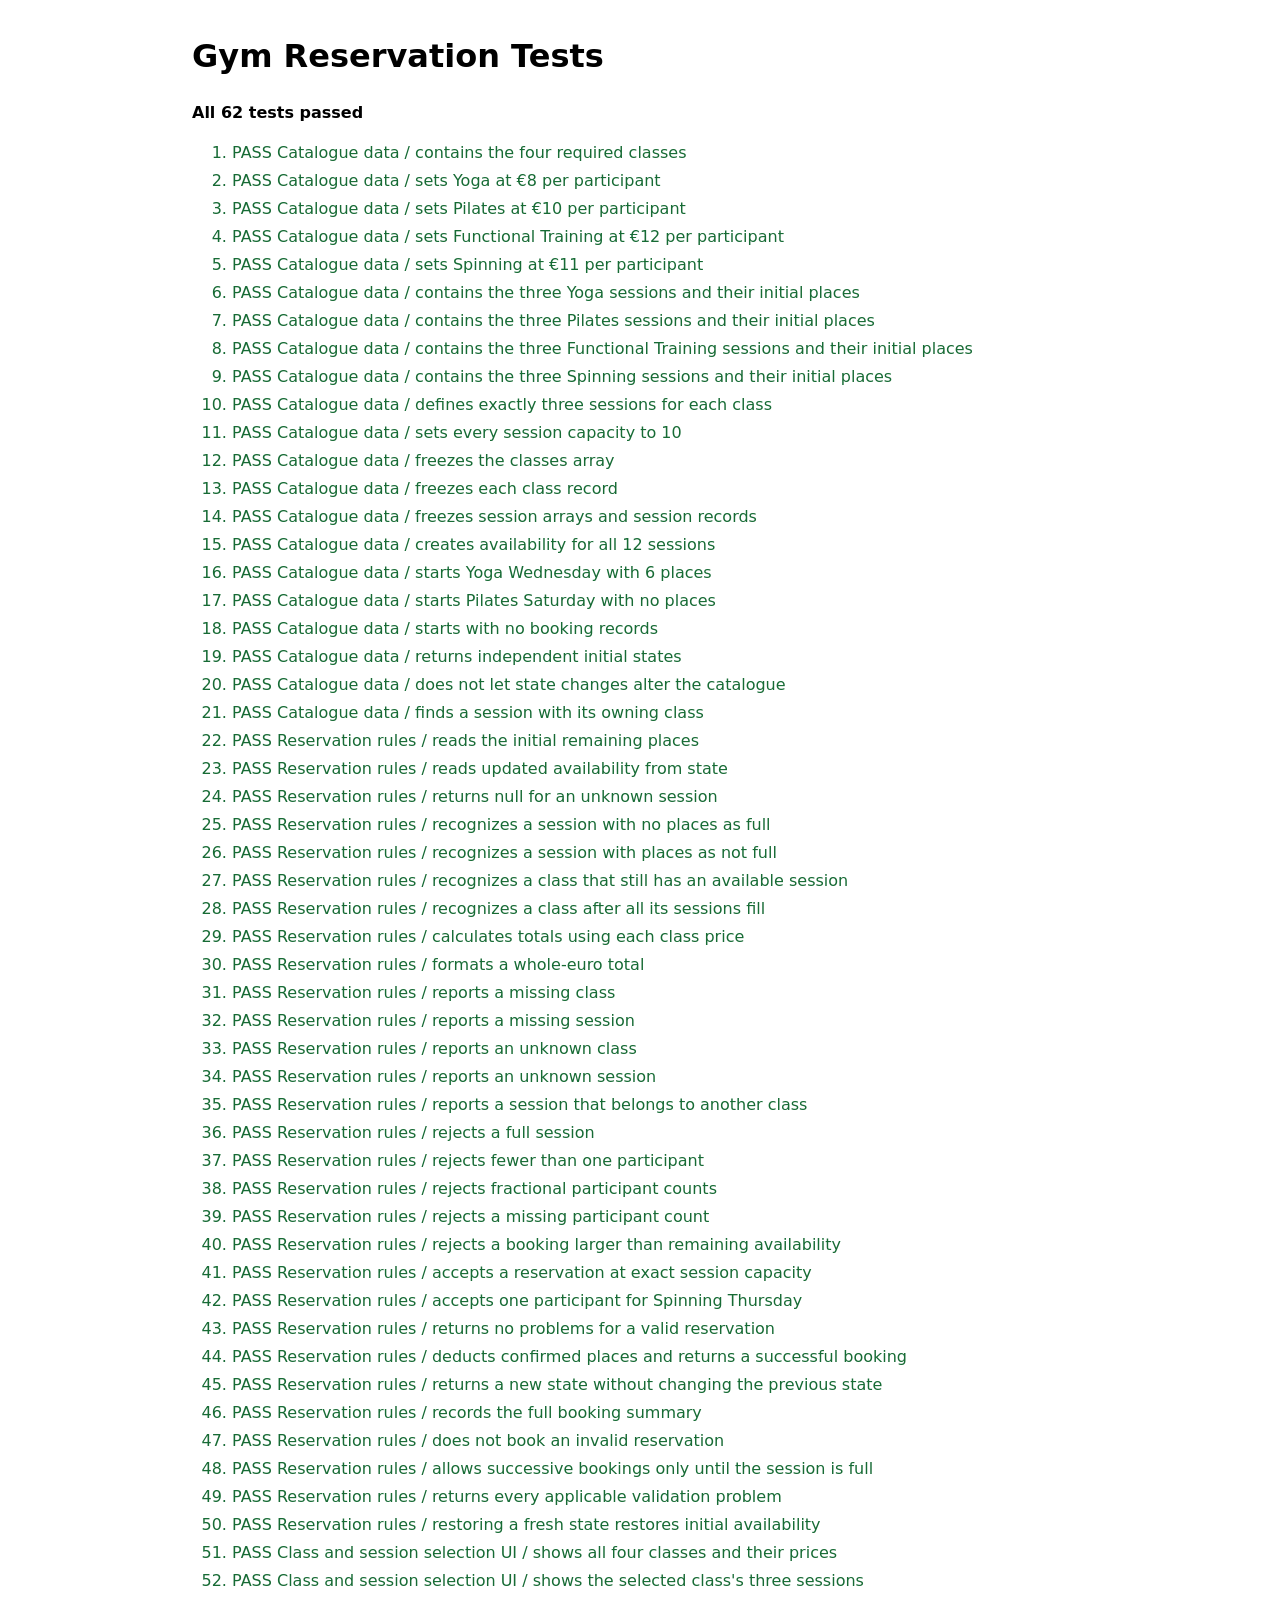
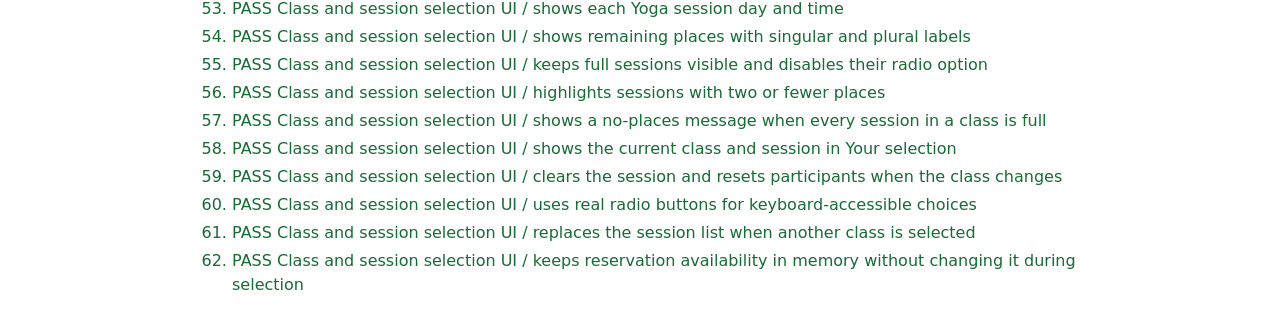
==== tests/tests.html @ 4adebd45 "Phase 3" ====
<!doctype html>
<html lang="en">
<head>
  <meta charset="utf-8">
  <meta name="viewport" content="width=device-width, initial-scale=1">
  <title>Gym Reservation Tests</title>
  <style>
    body { font: 16px/1.5 system-ui, sans-serif; margin: 2rem auto; max-width: 56rem; padding: 0 1rem; }
    #summary { font-weight: 700; }
    li { margin: 0.25rem 0; }
    [data-result="pass"] { color: #176b35; }
    [data-result="fail"] { color: #a32222; }
    #sandbox { position: fixed; inset-inline-start: -10000px; width: 1px; height: 1px; overflow: hidden; }
  </style>
</head>
<body>
  <main>
    <h1>Gym Reservation Tests</h1>
    <p id="summary" aria-live="polite">Running tests…</p>
    <ol id="results"></ol>
    <div id="sandbox" aria-hidden="true"></div>
  </main>
  <script src="../js/data.js"></script>
  <script src="../js/reservation.js"></script>
  <script src="testkit.js"></script>
  <script src="data.test.js"></script>
  <script src="reservation.test.js"></script>
  <script src="../js/ui.js"></script>
  <script src="ui.test.js"></script>
  <script>runTests();</script>
</body>
</html>
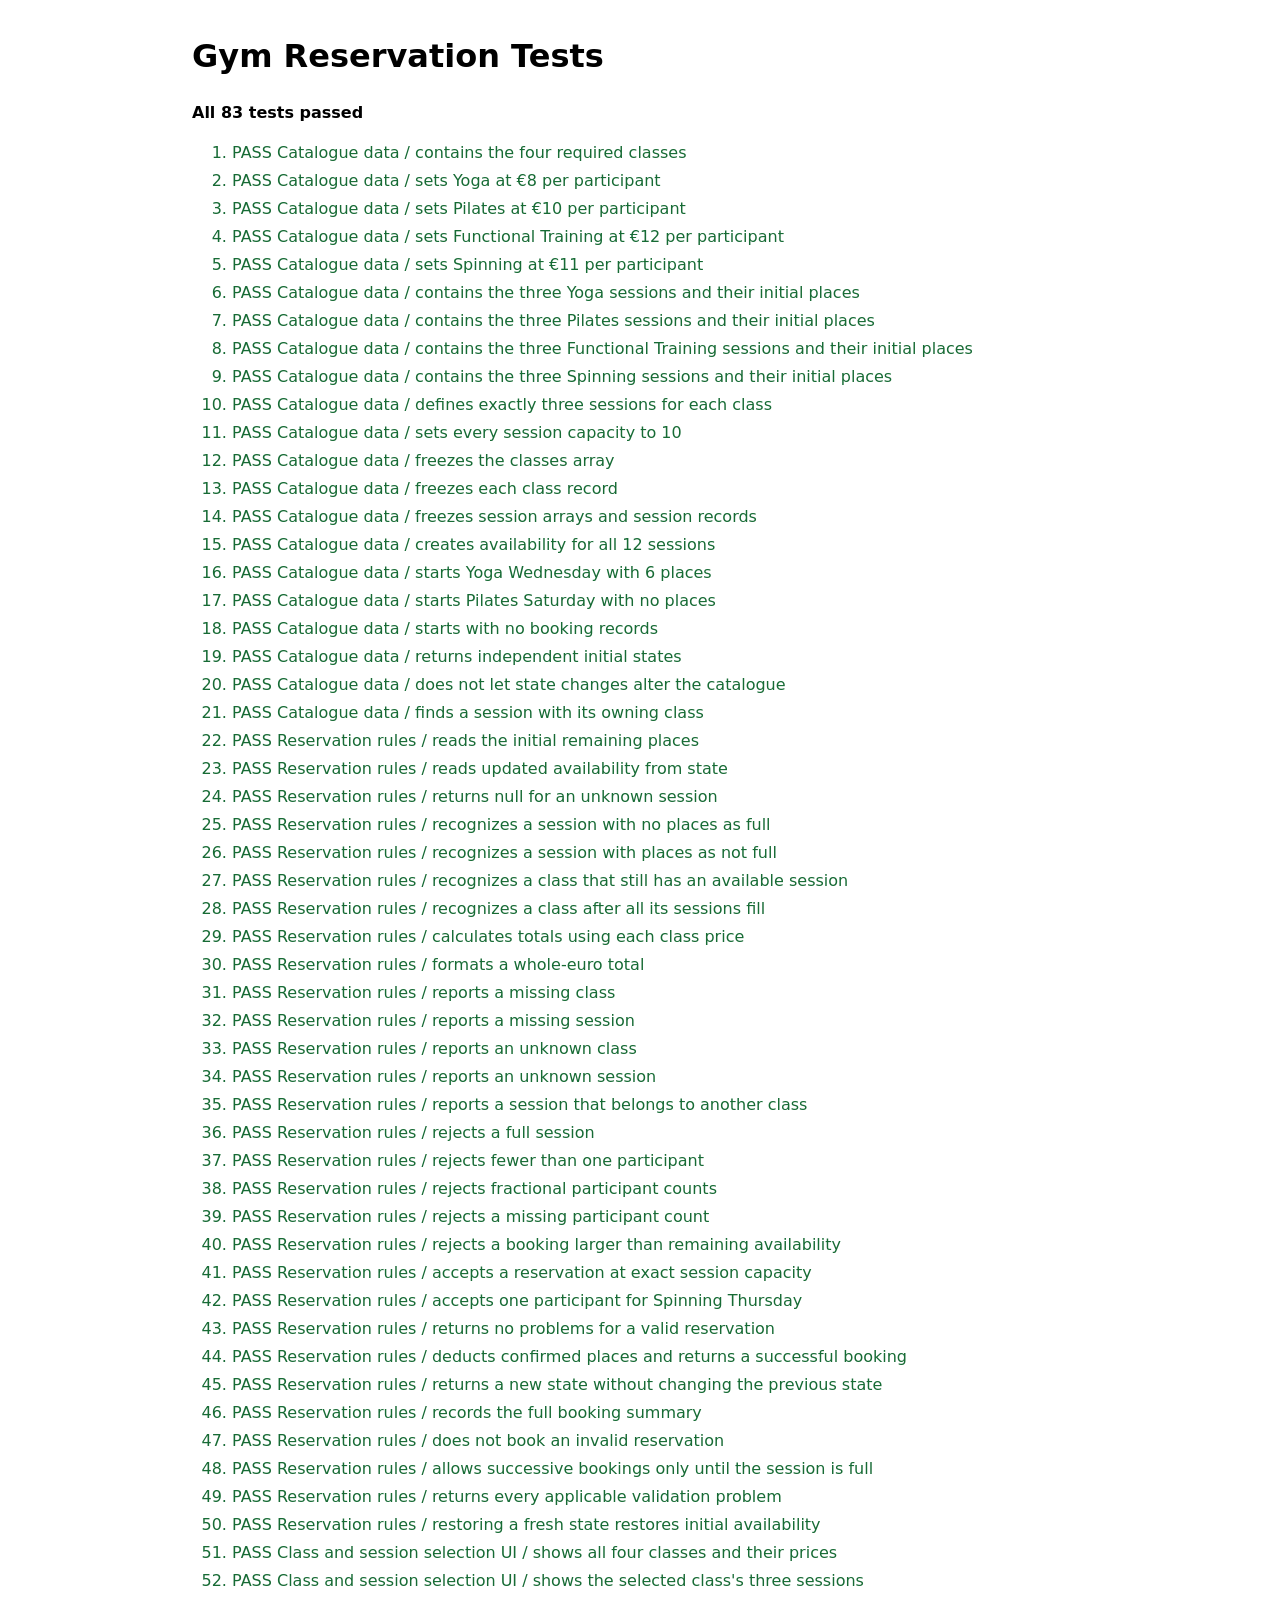
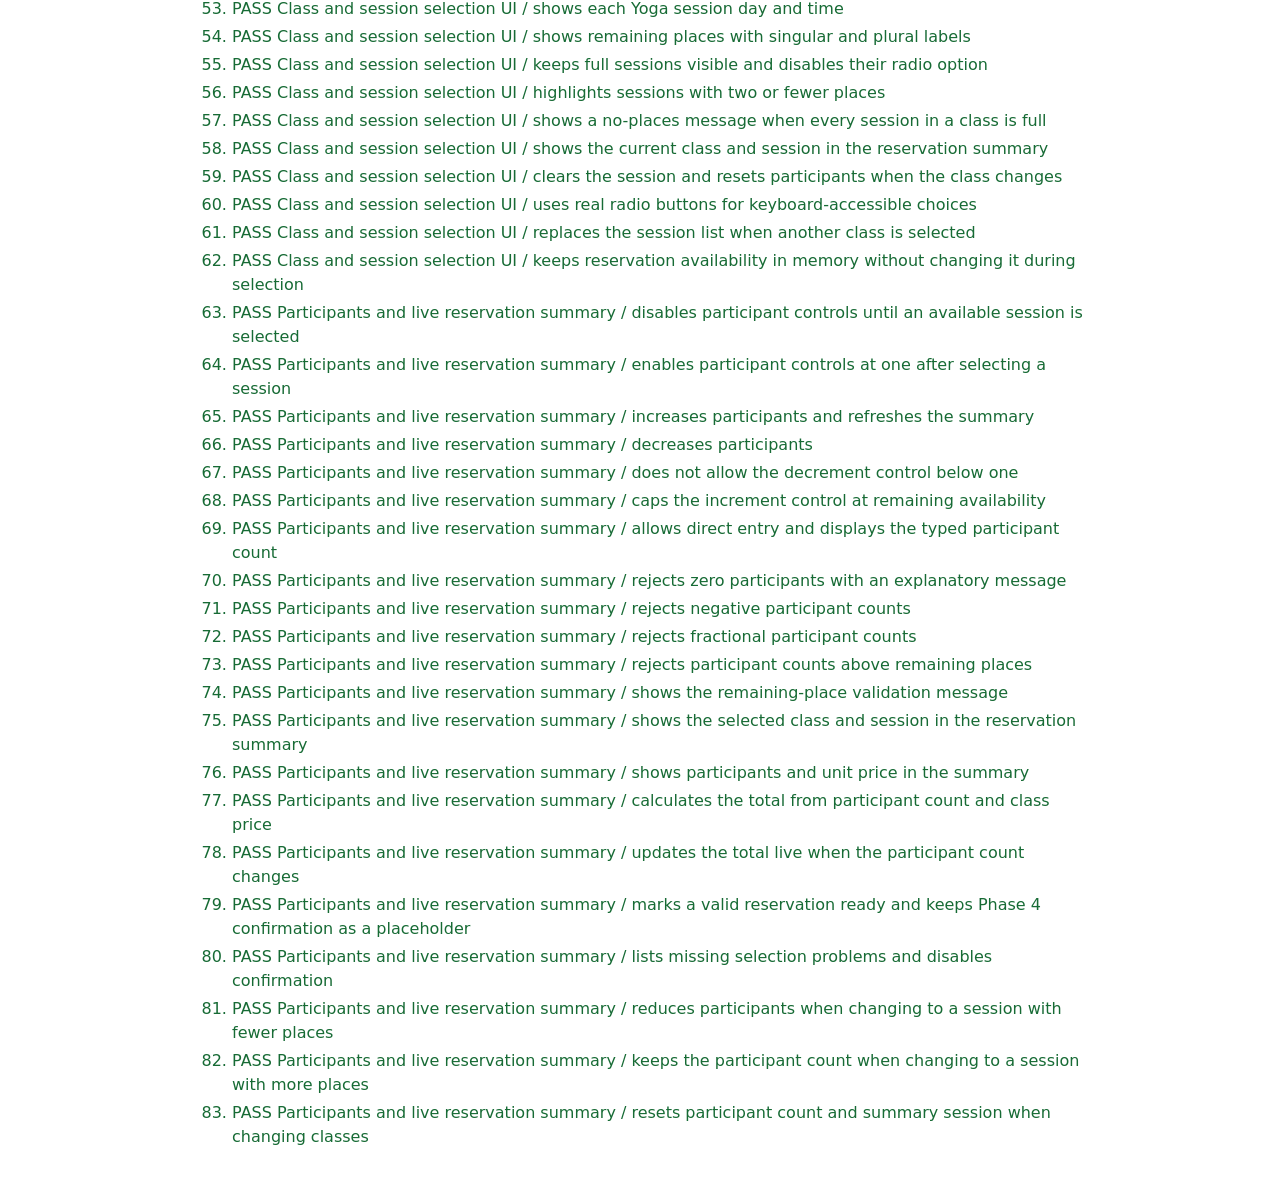
==== commit 12661d54: "phase 4" ====
--- a/tests/tests.html
+++ b/tests/tests.html
@@ -26,7 +26,9 @@
   <script src="data.test.js"></script>
   <script src="reservation.test.js"></script>
   <script src="../js/ui.js"></script>
+  <script src="ui-helpers.js"></script>
   <script src="ui.test.js"></script>
+  <script src="participants.test.js"></script>
   <script>runTests();</script>
 </body>
 </html>
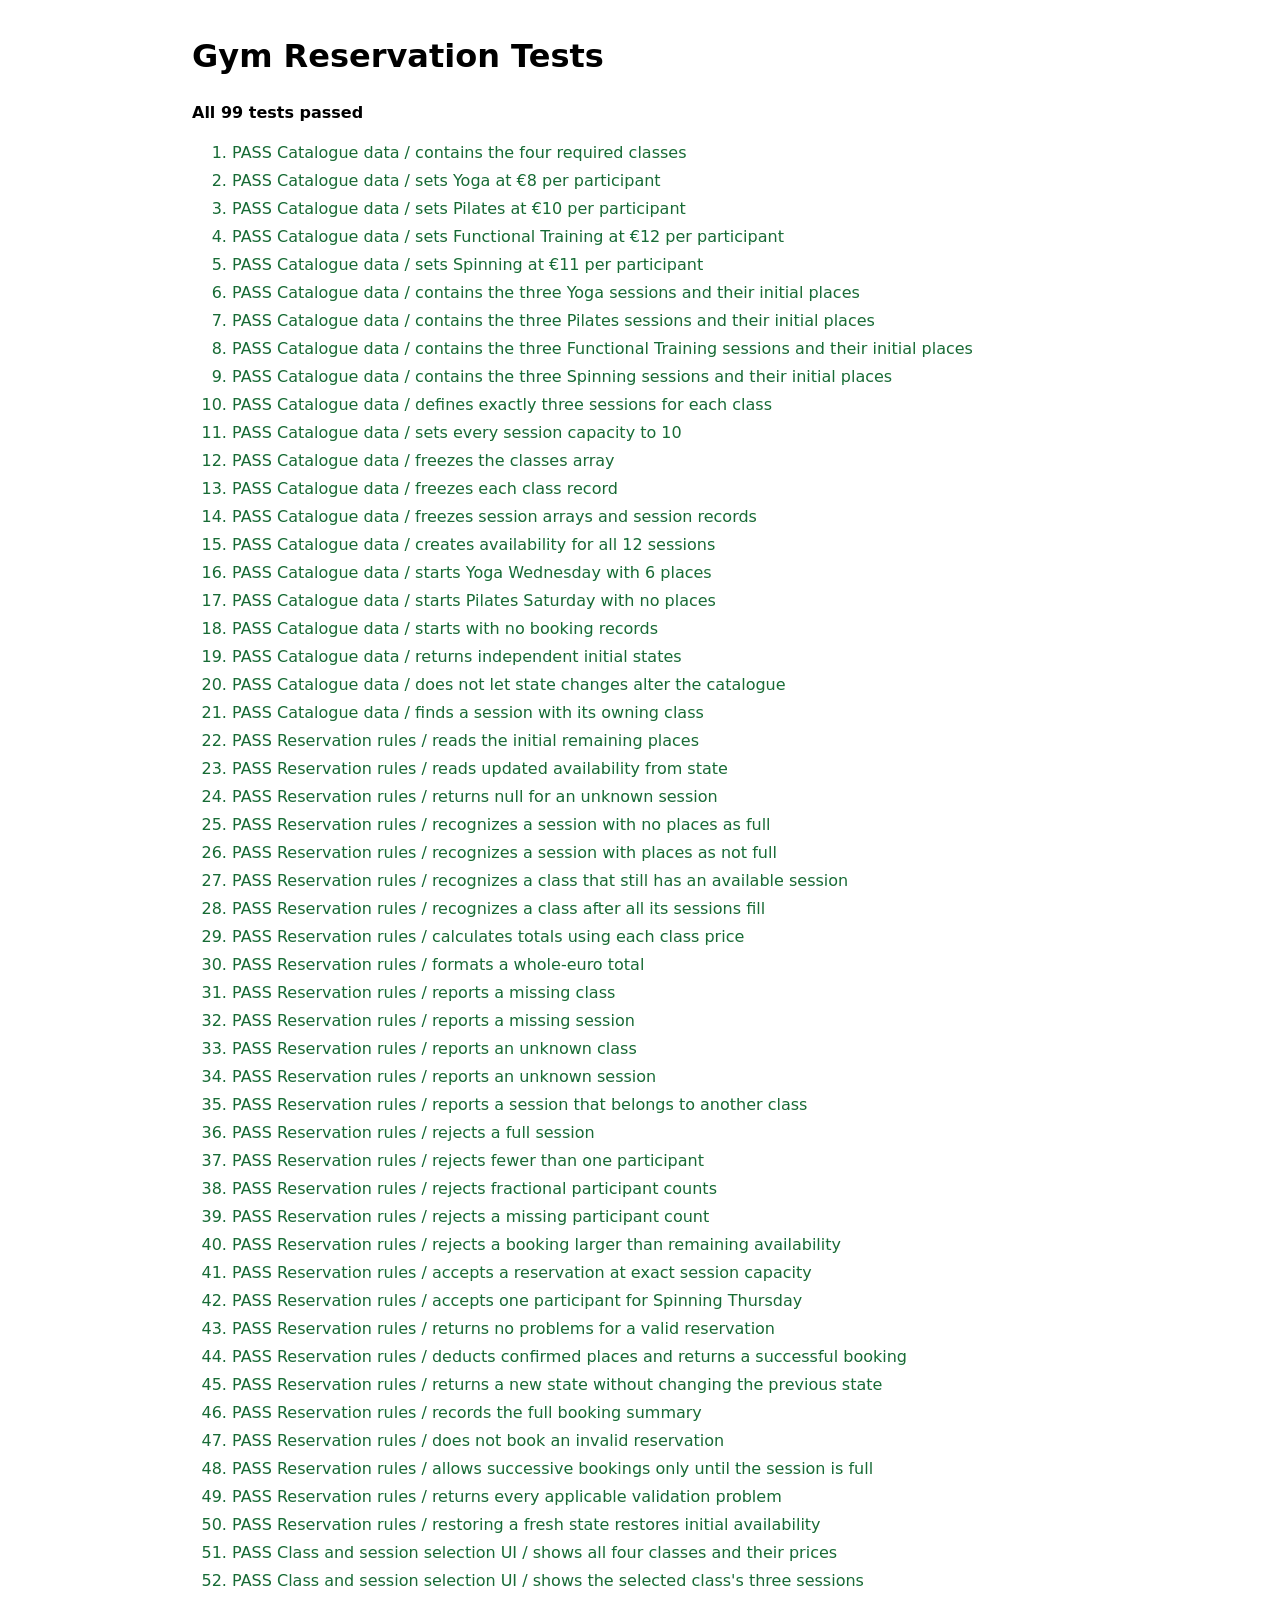
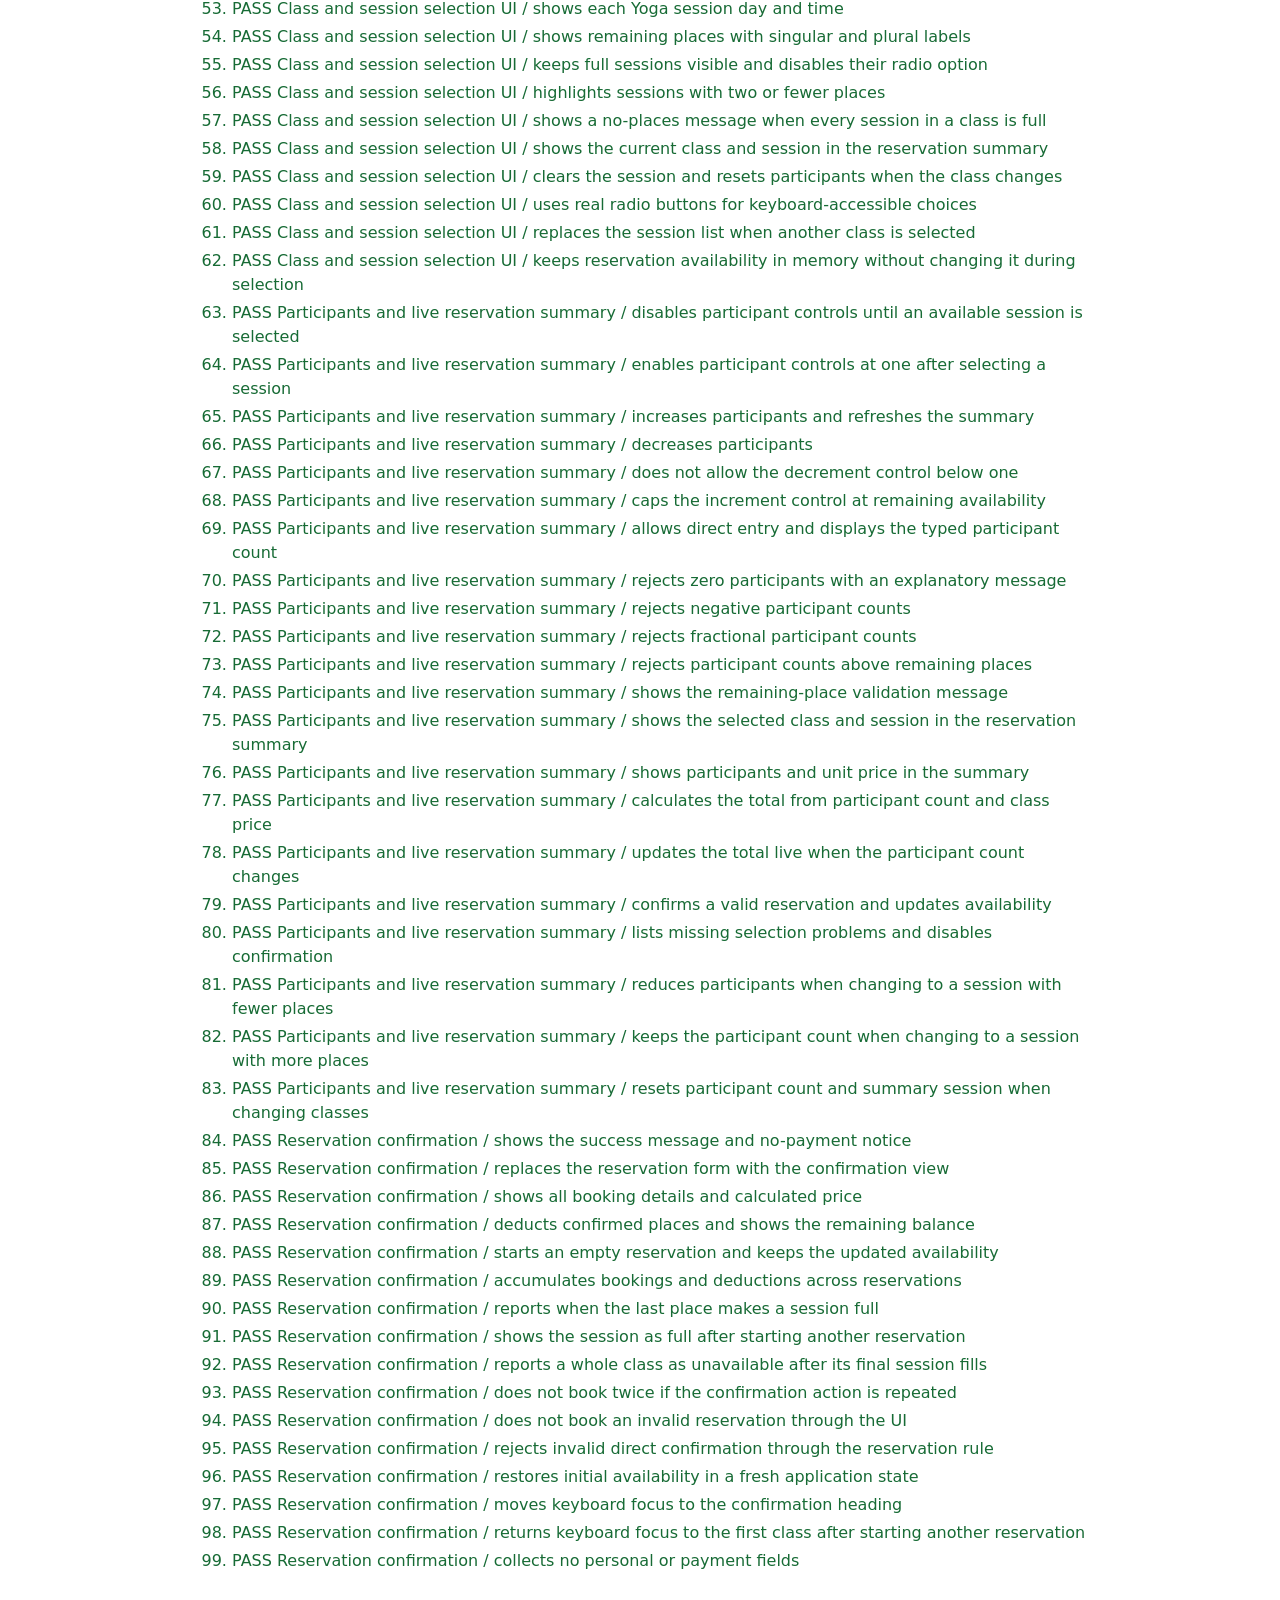
==== commit e8f61314: "phase 5" ====
--- a/tests/tests.html
+++ b/tests/tests.html
@@ -29,6 +29,7 @@
   <script src="ui-helpers.js"></script>
   <script src="ui.test.js"></script>
   <script src="participants.test.js"></script>
+  <script src="confirm.test.js"></script>
   <script>runTests();</script>
 </body>
 </html>
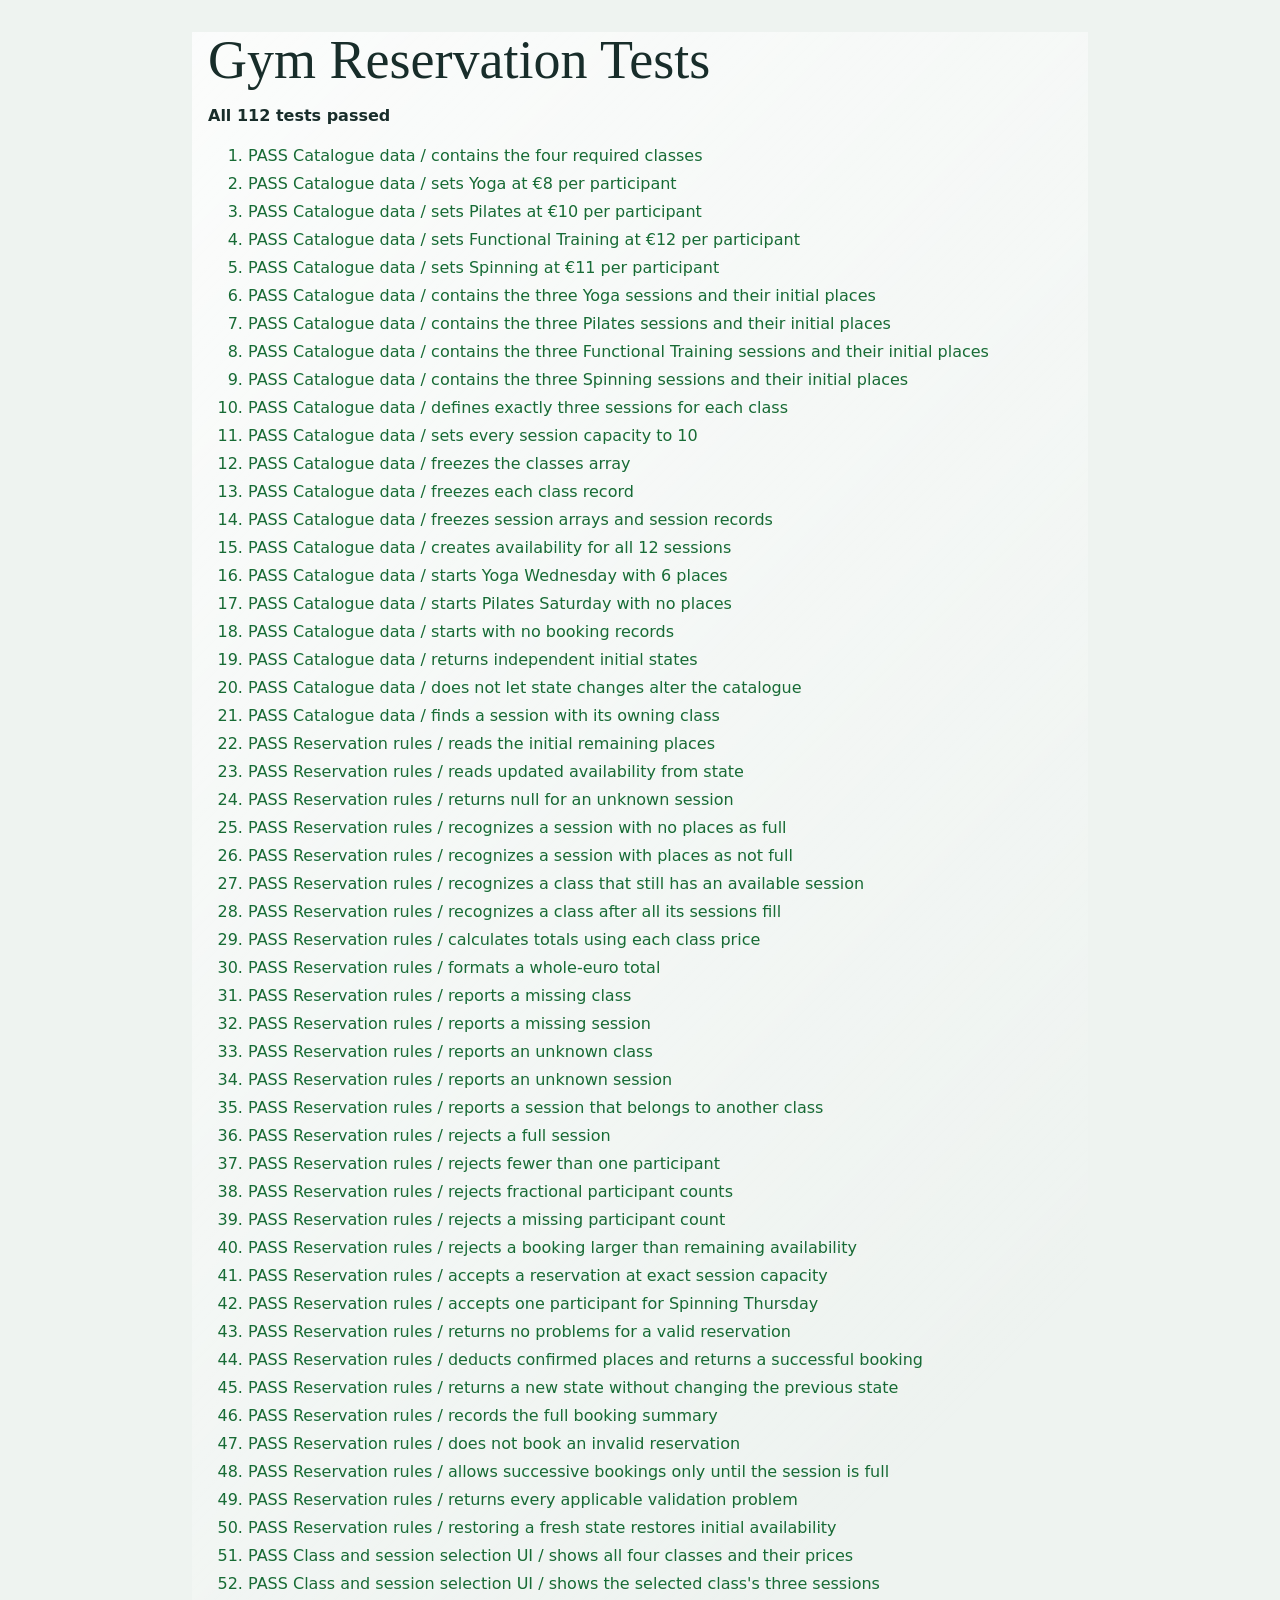
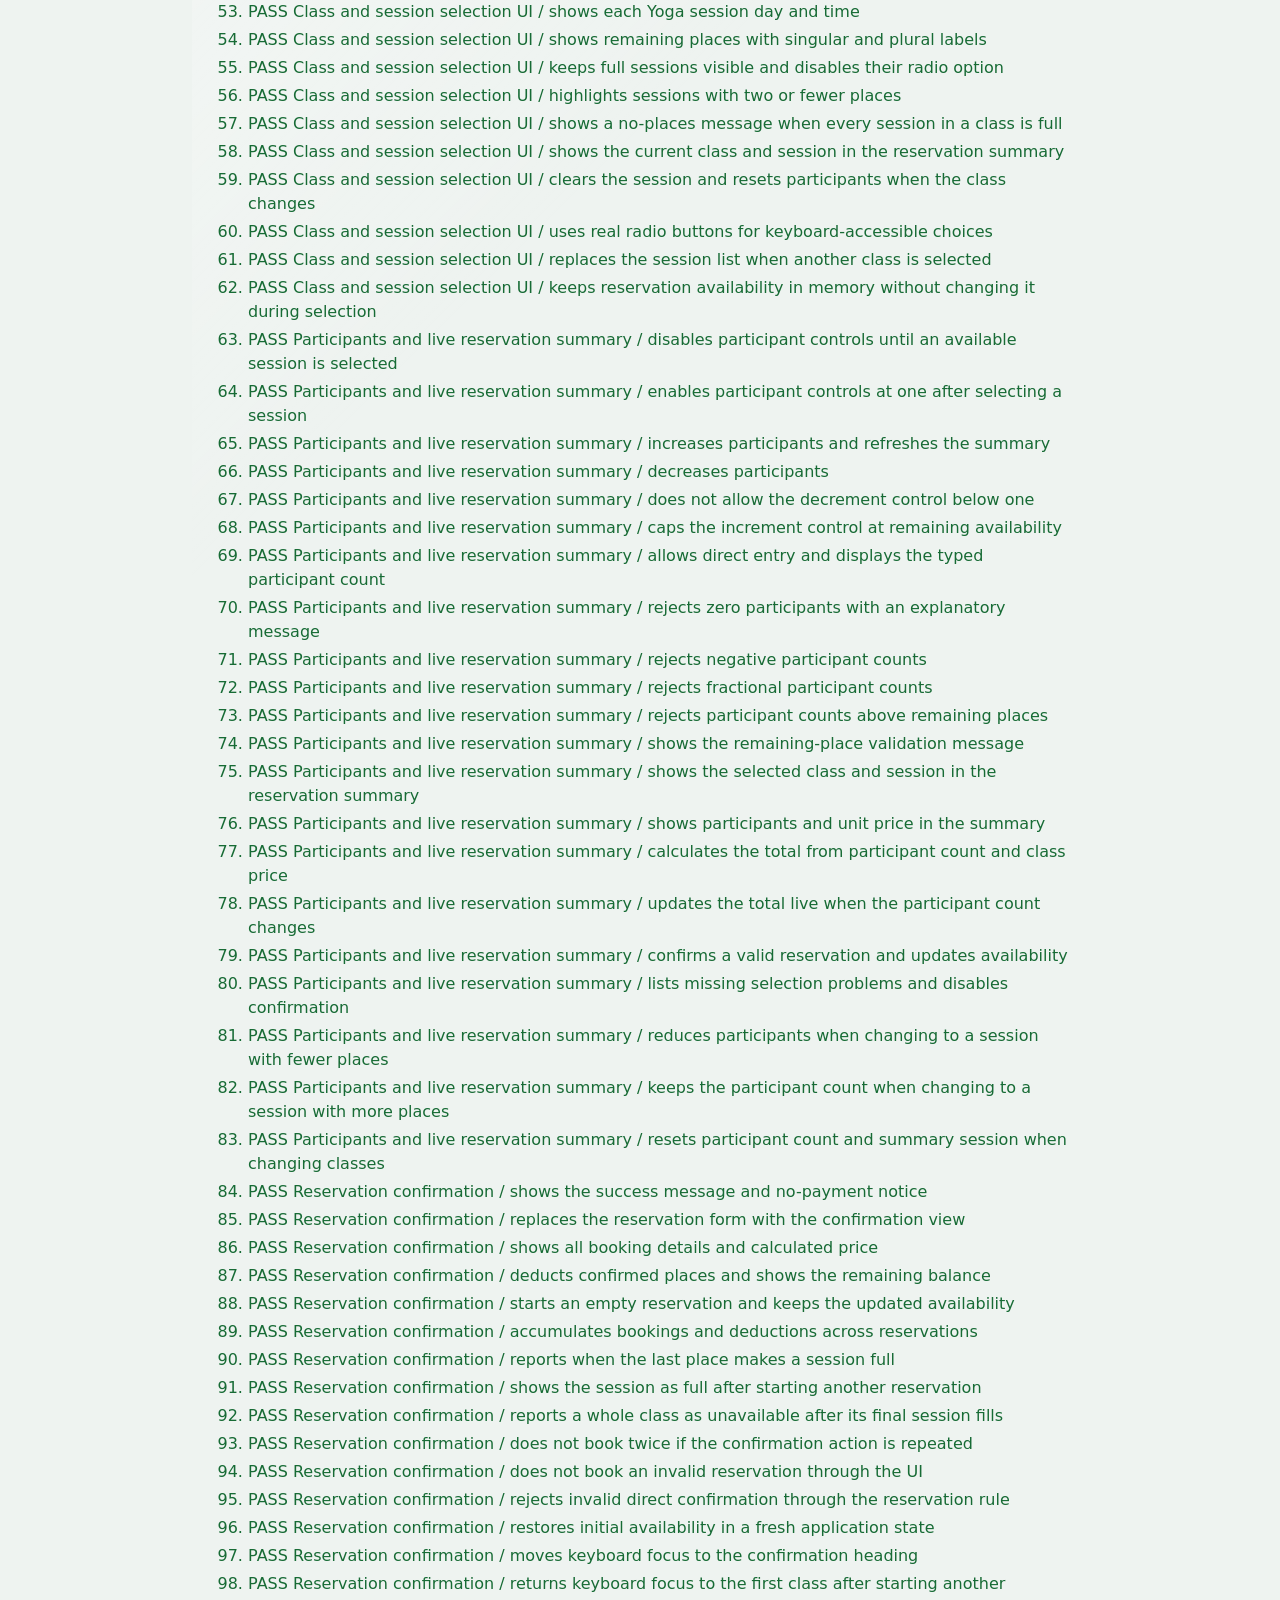
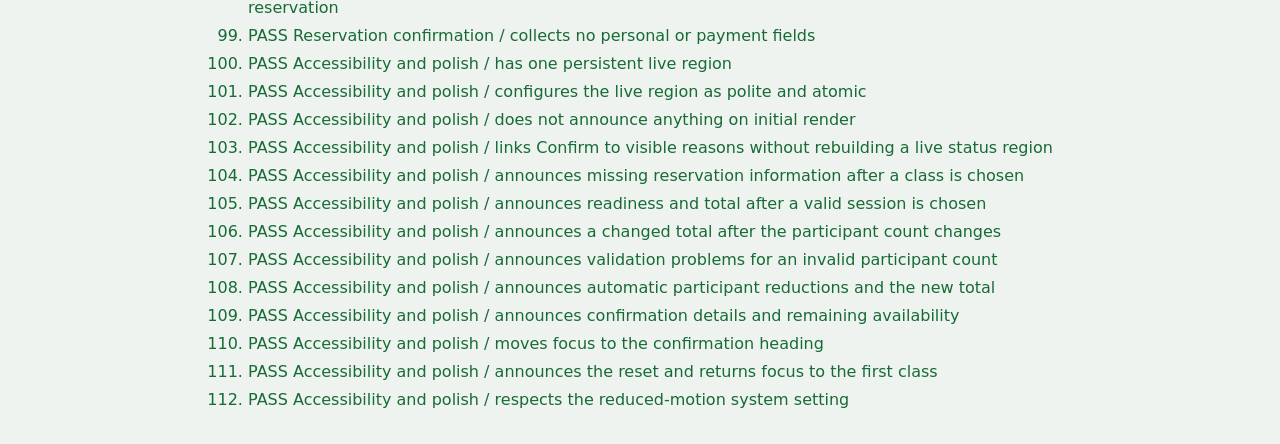
==== commit ca901b03: "phase 6" ====
--- a/tests/tests.html
+++ b/tests/tests.html
@@ -4,6 +4,7 @@
   <meta charset="utf-8">
   <meta name="viewport" content="width=device-width, initial-scale=1">
   <title>Gym Reservation Tests</title>
+  <link rel="stylesheet" href="../css/styles.css">
   <style>
     body { font: 16px/1.5 system-ui, sans-serif; margin: 2rem auto; max-width: 56rem; padding: 0 1rem; }
     #summary { font-weight: 700; }
@@ -30,6 +31,7 @@
   <script src="ui.test.js"></script>
   <script src="participants.test.js"></script>
   <script src="confirm.test.js"></script>
+  <script src="a11y.test.js"></script>
   <script>runTests();</script>
 </body>
 </html>
--- a/css/styles.css
+++ b/css/styles.css
@@ -0,0 +1,669 @@
+* {
+  box-sizing: border-box;
+}
+
+[hidden] {
+  display: none !important;
+}
+
+:root {
+  color-scheme: light;
+  --page: #eef3f0;
+  --surface: #ffffff;
+  --surface-soft: #f5f8f6;
+  --ink: #182d2a;
+  --muted: #5c6b67;
+  --line: #d6e0dc;
+  --green: #28675b;
+  --green-dark: #174b42;
+  --orange: #b64f31;
+  --orange-soft: #fff0e9;
+  --blue: #42688d;
+  --blue-soft: #edf4fb;
+  --shadow: 0 18px 48px rgba(23, 59, 51, 0.08);
+}
+
+html {
+  min-width: 320px;
+  background: var(--page);
+}
+
+body {
+  margin: 0;
+  color: var(--ink);
+  font-family: "Trebuchet MS", "Segoe UI", sans-serif;
+  background:
+    linear-gradient(135deg, rgba(255, 255, 255, 0.78), transparent 48%),
+    var(--page);
+}
+
+.page-shell {
+  width: min(1120px, calc(100% - 48px));
+  margin: 0 auto;
+}
+
+.site-header {
+  min-height: 78px;
+  display: flex;
+  align-items: center;
+  justify-content: space-between;
+  border-bottom: 1px solid var(--line);
+}
+
+.wordmark {
+  display: inline-flex;
+  align-items: center;
+  gap: 11px;
+  color: var(--ink);
+  text-decoration: none;
+  font-size: 11px;
+  font-weight: 800;
+  line-height: 1.15;
+}
+
+.wordmark-mark {
+  display: grid;
+  width: 34px;
+  aspect-ratio: 1;
+  place-items: center;
+  border-radius: 8px;
+  color: #fff;
+  background: var(--green-dark);
+  font: 700 21px/1 Georgia, "Palatino Linotype", serif;
+}
+
+.header-note,
+.eyebrow,
+.site-footer,
+.step-label,
+.selection-label {
+  font-size: 10px;
+  font-weight: 800;
+  letter-spacing: 0;
+}
+
+.header-note {
+  color: var(--muted);
+}
+
+.header-note span,
+.intro-note span {
+  padding: 0 7px;
+  color: var(--orange);
+}
+
+.intro {
+  padding: 49px 0 31px;
+}
+
+.eyebrow {
+  margin: 0 0 12px;
+  color: var(--green);
+}
+
+h1 {
+  margin: 0;
+  font: 500 54px/1.04 Georgia, "Palatino Linotype", serif;
+}
+
+.intro-note {
+  margin: 12px 0 0;
+  color: var(--muted);
+  font-size: 14px;
+}
+
+.reservation-app {
+  padding-bottom: 46px;
+}
+
+.selection-line {
+  display: flex;
+  align-items: baseline;
+  gap: 16px;
+  min-height: 48px;
+  margin: 0 0 22px;
+  padding: 14px 17px;
+  border-left: 3px solid var(--orange);
+  background: rgba(255, 255, 255, 0.72);
+}
+
+.selection-label {
+  flex: 0 0 auto;
+  color: var(--muted);
+}
+
+.selection-value {
+  color: var(--ink);
+  font-size: 14px;
+  font-weight: 700;
+}
+
+.selection-columns {
+  display: grid;
+  grid-template-columns: minmax(270px, 0.92fr) minmax(360px, 1.08fr);
+  gap: 25px;
+  align-items: start;
+}
+
+.selection-section {
+  min-width: 0;
+}
+
+.selection-section fieldset {
+  min-width: 0;
+  margin: 0;
+  padding: 0;
+  border: 0;
+}
+
+.selection-section legend {
+  width: 100%;
+  margin-bottom: 13px;
+  padding: 0 0 11px;
+  border-bottom: 1px solid var(--line);
+  font-size: 16px;
+  font-weight: 800;
+}
+
+.step-label {
+  margin-right: 9px;
+  color: var(--orange);
+  vertical-align: 1px;
+}
+
+.class-grid {
+  display: grid;
+  grid-template-columns: 1fr 1fr;
+  gap: 10px;
+}
+
+.class-option,
+.session-option {
+  position: relative;
+  display: block;
+  cursor: pointer;
+}
+
+.class-option input,
+.session-option input {
+  position: absolute;
+  width: 1px;
+  height: 1px;
+  opacity: 0;
+}
+
+.class-surface {
+  display: flex;
+  min-height: 132px;
+  flex-direction: column;
+  justify-content: space-between;
+  padding: 14px;
+  border: 1px solid var(--line);
+  border-radius: 7px;
+  background: var(--surface);
+  box-shadow: 0 3px 12px rgba(23, 59, 51, 0.025);
+  transition: border-color 140ms ease, background-color 140ms ease, transform 140ms ease;
+}
+
+.class-option:hover .class-surface,
+.session-option:hover .session-surface {
+  border-color: var(--green);
+  transform: translateY(-1px);
+}
+
+.class-option.is-selected .class-surface {
+  border: 2px solid var(--green);
+  padding: 13px;
+  background: #f4faf7;
+}
+
+.class-option input:focus-visible + .class-surface,
+.session-option input:focus-visible + .session-surface {
+  outline: 3px solid #d78258;
+  outline-offset: 3px;
+}
+
+.class-index {
+  color: var(--muted);
+  font-size: 10px;
+  font-weight: 800;
+}
+
+.class-name {
+  display: block;
+  margin: 12px 0 6px;
+  font: 700 17px/1.15 Georgia, "Palatino Linotype", serif;
+}
+
+.class-price {
+  color: var(--muted);
+  font-size: 12px;
+}
+
+.class-unavailable {
+  display: block;
+  min-height: 14px;
+  margin-top: 7px;
+  color: var(--orange);
+  font-size: 10px;
+  font-weight: 800;
+}
+
+.session-list {
+  display: grid;
+  gap: 9px;
+}
+
+.session-option {
+  cursor: pointer;
+}
+
+.session-surface {
+  display: flex;
+  min-height: 68px;
+  align-items: center;
+  justify-content: space-between;
+  gap: 12px;
+  padding: 12px 15px;
+  border: 1px solid var(--line);
+  border-radius: 7px;
+  background: var(--surface);
+  transition: border-color 140ms ease, background-color 140ms ease, transform 140ms ease;
+}
+
+.session-option.is-selected .session-surface {
+  border-color: var(--green);
+  background: #f4faf7;
+  box-shadow: inset 3px 0 var(--green);
+}
+
+.session-main {
+  display: flex;
+  flex-direction: column;
+  gap: 4px;
+}
+
+.session-title {
+  font-size: 14px;
+  font-weight: 800;
+}
+
+.session-time {
+  color: var(--muted);
+  font-size: 12px;
+}
+
+.session-status {
+  flex: 0 0 auto;
+  padding: 6px 9px;
+  border-radius: 4px;
+  color: var(--green-dark);
+  background: #e9f3ef;
+  font-size: 11px;
+  font-weight: 800;
+}
+
+.session-option.is-low-availability .session-status {
+  color: #754418;
+  background: #fff1d9;
+}
+
+.session-option.is-full {
+  cursor: not-allowed;
+}
+
+.session-option.is-full .session-surface {
+  color: var(--muted);
+  background: var(--surface-soft);
+}
+
+.session-option.is-full .session-title {
+  text-decoration: line-through;
+  text-decoration-thickness: 1px;
+}
+
+.session-option.is-full .session-status {
+  color: var(--muted);
+  background: #e7ece9;
+}
+
+.no-class-message,
+.no-places-message {
+  margin: 0;
+  padding: 18px;
+  border: 1px dashed var(--line);
+  border-radius: 7px;
+  color: var(--muted);
+  background: var(--surface-soft);
+  font-size: 13px;
+}
+
+.no-places-message {
+  margin-bottom: 10px;
+  border-color: #e5b29f;
+  color: #7e3924;
+  background: var(--orange-soft);
+  font-weight: 700;
+}
+
+.site-footer {
+  display: flex;
+  justify-content: space-between;
+  padding: 16px 0 22px;
+  border-top: 1px solid var(--line);
+  color: var(--muted);
+  font-size: 9px;
+}
+
+.reservation-details {
+  display: grid;
+  grid-template-columns: minmax(220px, 0.7fr) minmax(360px, 1.3fr);
+  gap: 25px;
+  align-items: start;
+  margin-top: 28px;
+  padding: 24px;
+  border: 1px solid var(--line);
+  border-radius: 8px;
+  background: var(--surface);
+  box-shadow: var(--shadow);
+}
+
+.participant-section h2,
+.summary-section h2 {
+  margin: 0 0 18px;
+  font-size: 16px;
+}
+
+.participant-control {
+  display: inline-grid;
+  grid-template-columns: 44px 72px 44px;
+  gap: 7px;
+  align-items: center;
+}
+
+.participant-control button {
+  display: grid;
+  width: 44px;
+  aspect-ratio: 1;
+  place-items: center;
+  border: 1px solid var(--line);
+  border-radius: 6px;
+  color: var(--ink);
+  background: var(--surface-soft);
+  font-size: 23px;
+  cursor: pointer;
+}
+
+.participant-control button:disabled {
+  color: var(--muted);
+  cursor: not-allowed;
+}
+
+.participant-control input {
+  width: 72px;
+  height: 44px;
+  border: 1px solid var(--line);
+  border-radius: 6px;
+  color: var(--ink);
+  background: var(--surface);
+  font: 700 18px/1 "Trebuchet MS", "Segoe UI", sans-serif;
+  text-align: center;
+}
+
+.participant-control input:focus-visible,
+.participant-control button:focus-visible,
+.confirm-button:focus-visible {
+  outline: 3px solid #d78258;
+  outline-offset: 3px;
+}
+
+.participant-control input:disabled {
+  color: var(--muted);
+  background: var(--surface-soft);
+}
+
+.participant-note,
+.reduction-message,
+.phase-note {
+  margin: 12px 0 0;
+  color: var(--muted);
+  font-size: 12px;
+  line-height: 1.45;
+}
+
+.reduction-message {
+  color: var(--orange);
+  font-weight: 700;
+}
+
+.summary-grid {
+  display: grid;
+  grid-template-columns: 1fr 1fr;
+  gap: 12px 22px;
+  margin: 0;
+  padding-bottom: 18px;
+  border-bottom: 1px solid var(--line);
+}
+
+.summary-grid > div {
+  min-width: 0;
+}
+
+.summary-grid dt {
+  margin-bottom: 4px;
+  color: var(--muted);
+  font-size: 11px;
+}
+
+.summary-grid dd {
+  margin: 0;
+  overflow-wrap: anywhere;
+  font-size: 14px;
+  font-weight: 700;
+}
+
+.summary-grid .summary-total dd {
+  color: var(--green-dark);
+  font-size: 19px;
+}
+
+.reservation-status {
+  margin: 16px 0 12px;
+  padding: 12px 14px;
+  border-radius: 6px;
+  font-size: 12px;
+}
+
+.reservation-status.is-valid {
+  color: #205d42;
+  background: #e7f4eb;
+}
+
+.reservation-status.is-invalid {
+  color: #75401f;
+  background: #fff2df;
+}
+
+.status-heading {
+  margin: 0;
+  font-weight: 800;
+}
+
+.reservation-status ul {
+  margin: 7px 0 0;
+  padding-left: 18px;
+}
+
+.reservation-status ul:empty {
+  display: none;
+}
+
+.confirm-button {
+  min-height: 44px;
+  padding: 0 18px;
+  border: 0;
+  border-radius: 6px;
+  color: #fff;
+  background: var(--green-dark);
+  font: 700 13px/1 "Trebuchet MS", "Segoe UI", sans-serif;
+  cursor: pointer;
+}
+
+.confirm-button:disabled {
+  color: #f4f7f5;
+  background: #52645e;
+  cursor: not-allowed;
+}
+
+.phase-note {
+  color: var(--green);
+  font-weight: 700;
+}
+
+.visually-hidden {
+  position: absolute;
+  width: 1px;
+  height: 1px;
+  padding: 0;
+  margin: -1px;
+  overflow: hidden;
+  clip: rect(0, 0, 0, 0);
+  white-space: nowrap;
+  border: 0;
+}
+
+.confirmation-screen {
+  max-width: 720px;
+  margin: 30px auto 48px;
+  padding: 32px;
+  border: 1px solid var(--line);
+  border-radius: 8px;
+  background: var(--surface);
+  box-shadow: var(--shadow);
+}
+
+.confirmation-eyebrow {
+  margin: 0 0 10px;
+  color: var(--green);
+  font-size: 10px;
+  font-weight: 800;
+}
+
+.confirmation-heading {
+  margin: 0;
+  font: 500 38px/1.08 Georgia, "Palatino Linotype", serif;
+}
+
+.confirmation-message {
+  margin: 12px 0 24px;
+  color: var(--muted);
+  font-size: 15px;
+  line-height: 1.5;
+}
+
+.confirmation-summary {
+  display: grid;
+  grid-template-columns: 1fr 1fr;
+  gap: 14px 22px;
+  margin: 0;
+  padding: 19px 0;
+  border-top: 1px solid var(--line);
+  border-bottom: 1px solid var(--line);
+}
+
+.confirmation-summary > div {
+  min-width: 0;
+}
+
+.confirmation-summary dt {
+  margin-bottom: 4px;
+  color: var(--muted);
+  font-size: 11px;
+}
+
+.confirmation-summary dd {
+  margin: 0;
+  overflow-wrap: anywhere;
+  font-size: 14px;
+  font-weight: 700;
+}
+
+.confirmation-availability {
+  margin: 18px 0 0;
+  color: var(--green);
+  font-size: 14px;
+  font-weight: 800;
+}
+
+.no-payment-note {
+  margin: 9px 0 22px;
+  color: var(--muted);
+  font-size: 12px;
+}
+
+@media (prefers-color-scheme: dark) {
+  :root {
+    color-scheme: dark;
+    --page: #172321;
+    --surface: #22312e;
+    --surface-soft: #1e2b28;
+    --ink: #edf4f1;
+    --muted: #afbfba;
+    --line: #3c504b;
+    --green: #76b9a3;
+    --green-dark: #9bd1bd;
+    --orange: #ee9c78;
+    --orange-soft: #3a2924;
+    --blue: #91b5d4;
+    --blue-soft: #263442;
+    --shadow: 0 18px 48px rgba(0, 0, 0, 0.18);
+  }
+
+  body {
+    background: linear-gradient(135deg, rgba(255, 255, 255, 0.025), transparent 48%), var(--page);
+  }
+
+  .wordmark-mark { color: #12231f; background: #9bd1bd; }
+  .confirm-button { color: #12382f; }
+  .confirm-button:disabled { color: #f4f7f5; }
+  .reservation-status.is-valid { color: #b8e7c9; background: #263e31; }
+  .reservation-status.is-invalid { color: #ffe0aa; background: #463825; }
+  .confirmation-availability { color: #a9dbc6; }
+  .class-option.is-selected .class-surface,
+  .session-option.is-selected .session-surface { background: #243b35; }
+  .session-status { color: #c5eadb; background: #2e4941; }
+  .session-option.is-low-availability .session-status { color: #ffe1ac; background: #4b3d2b; }
+  .session-option.is-full .session-status { color: #c0cbc7; background: #374440; }
+  .no-places-message { color: #ffc1a8; }
+}
+
+@media (max-width: 720px) {
+  .page-shell { width: min(100% - 32px, 560px); }
+  .site-header { min-height: 68px; }
+  .confirm-button { width: 100%; }
+  .header-note { font-size: 9px; }
+  .intro { padding: 38px 0 24px; }
+  h1 { font-size: 42px; }
+  .selection-columns { grid-template-columns: 1fr; gap: 27px; }
+  .reservation-details { grid-template-columns: 1fr; gap: 24px; padding: 19px; }
+  .confirmation-screen { margin: 18px 0 34px; padding: 23px; }
+}
+
+@media (max-width: 420px) {
+  .page-shell { width: calc(100% - 24px); }
+  .header-note { max-width: 100px; text-align: right; line-height: 1.4; }
+  .intro { padding-top: 31px; }
+  h1 { font-size: 38px; }
+  .class-grid { gap: 8px; }
+  .class-surface { min-height: 122px; padding: 12px; }
+  .class-option.is-selected .class-surface { padding: 11px; }
+  .class-name { font-size: 15px; }
+  .session-surface { padding: 11px; }
+  .confirmation-heading { font-size: 32px; }
+  .confirmation-summary { gap: 12px; }
+  .confirm-button { width: 100%; }
+}
+
+@media (prefers-reduced-motion: reduce) {
+  *, *::before, *::after { scroll-behavior: auto !important; transition-duration: 0.01ms !important; }
+}
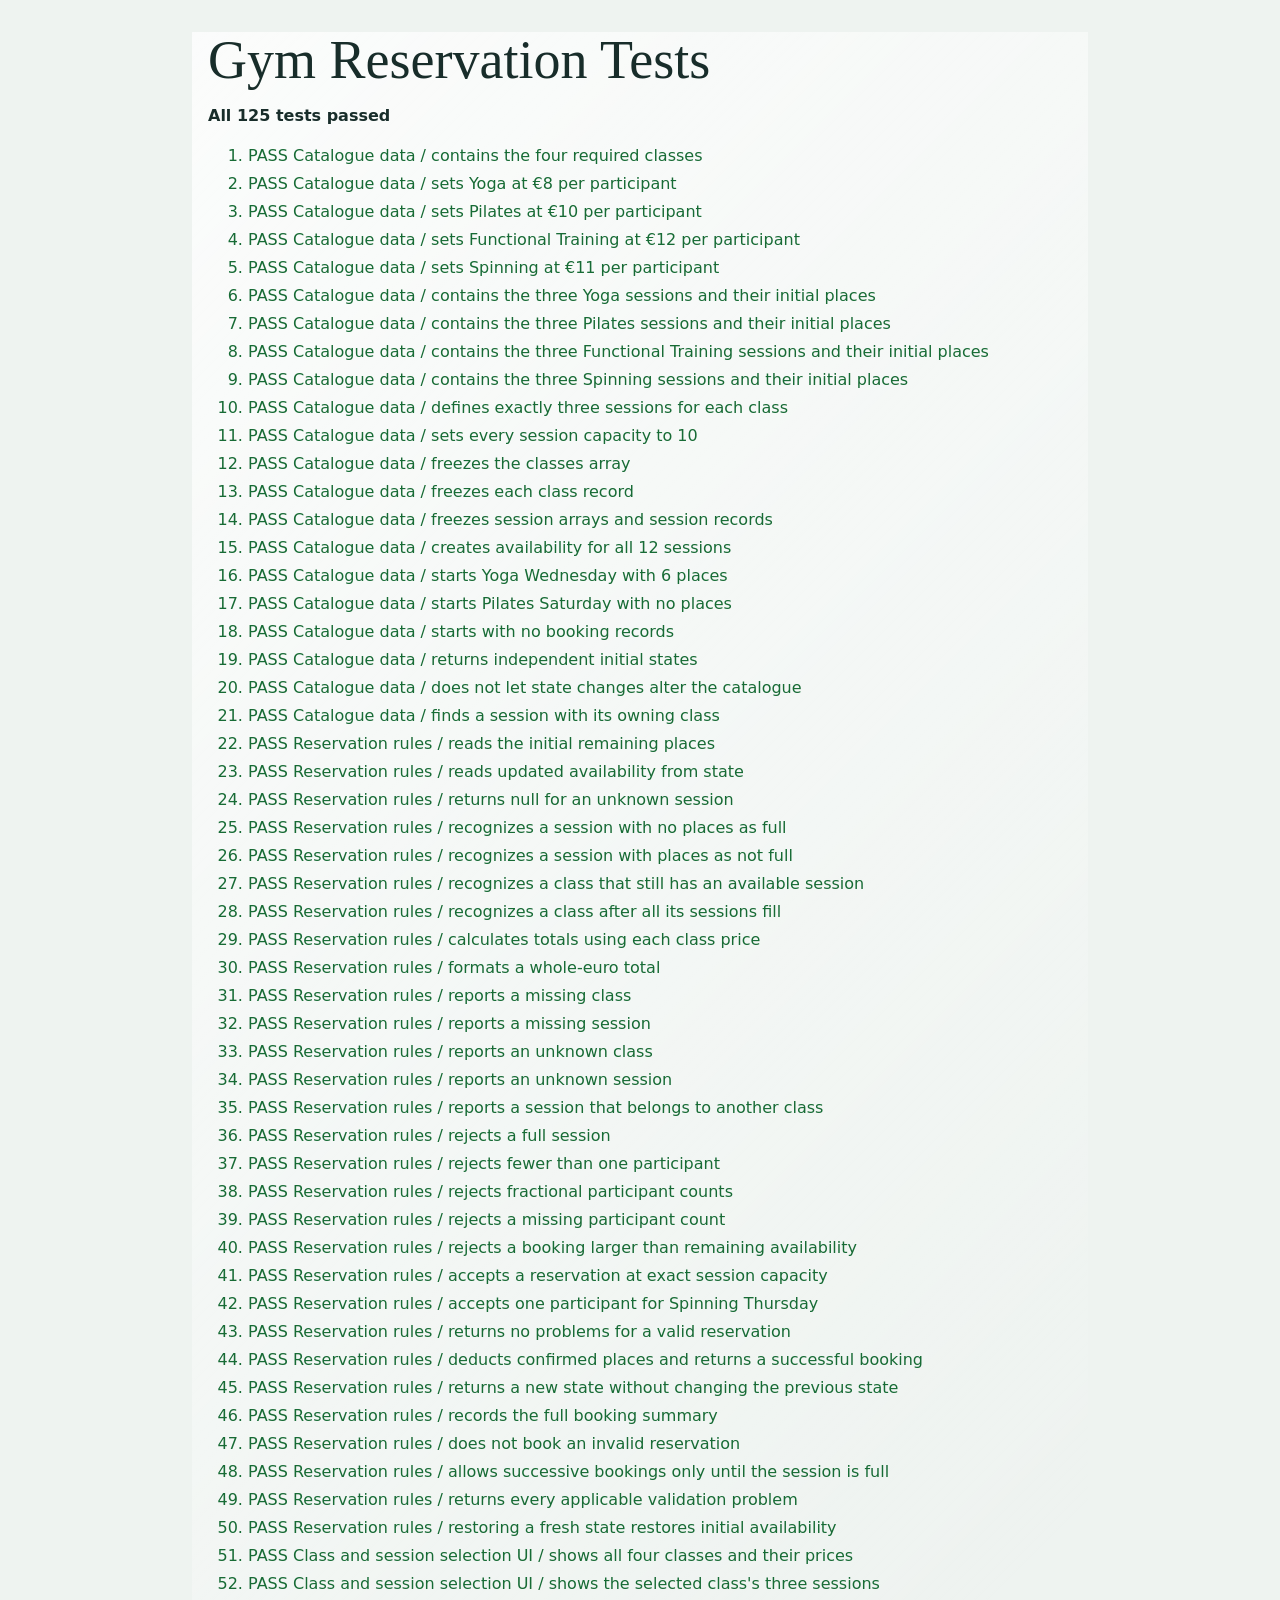
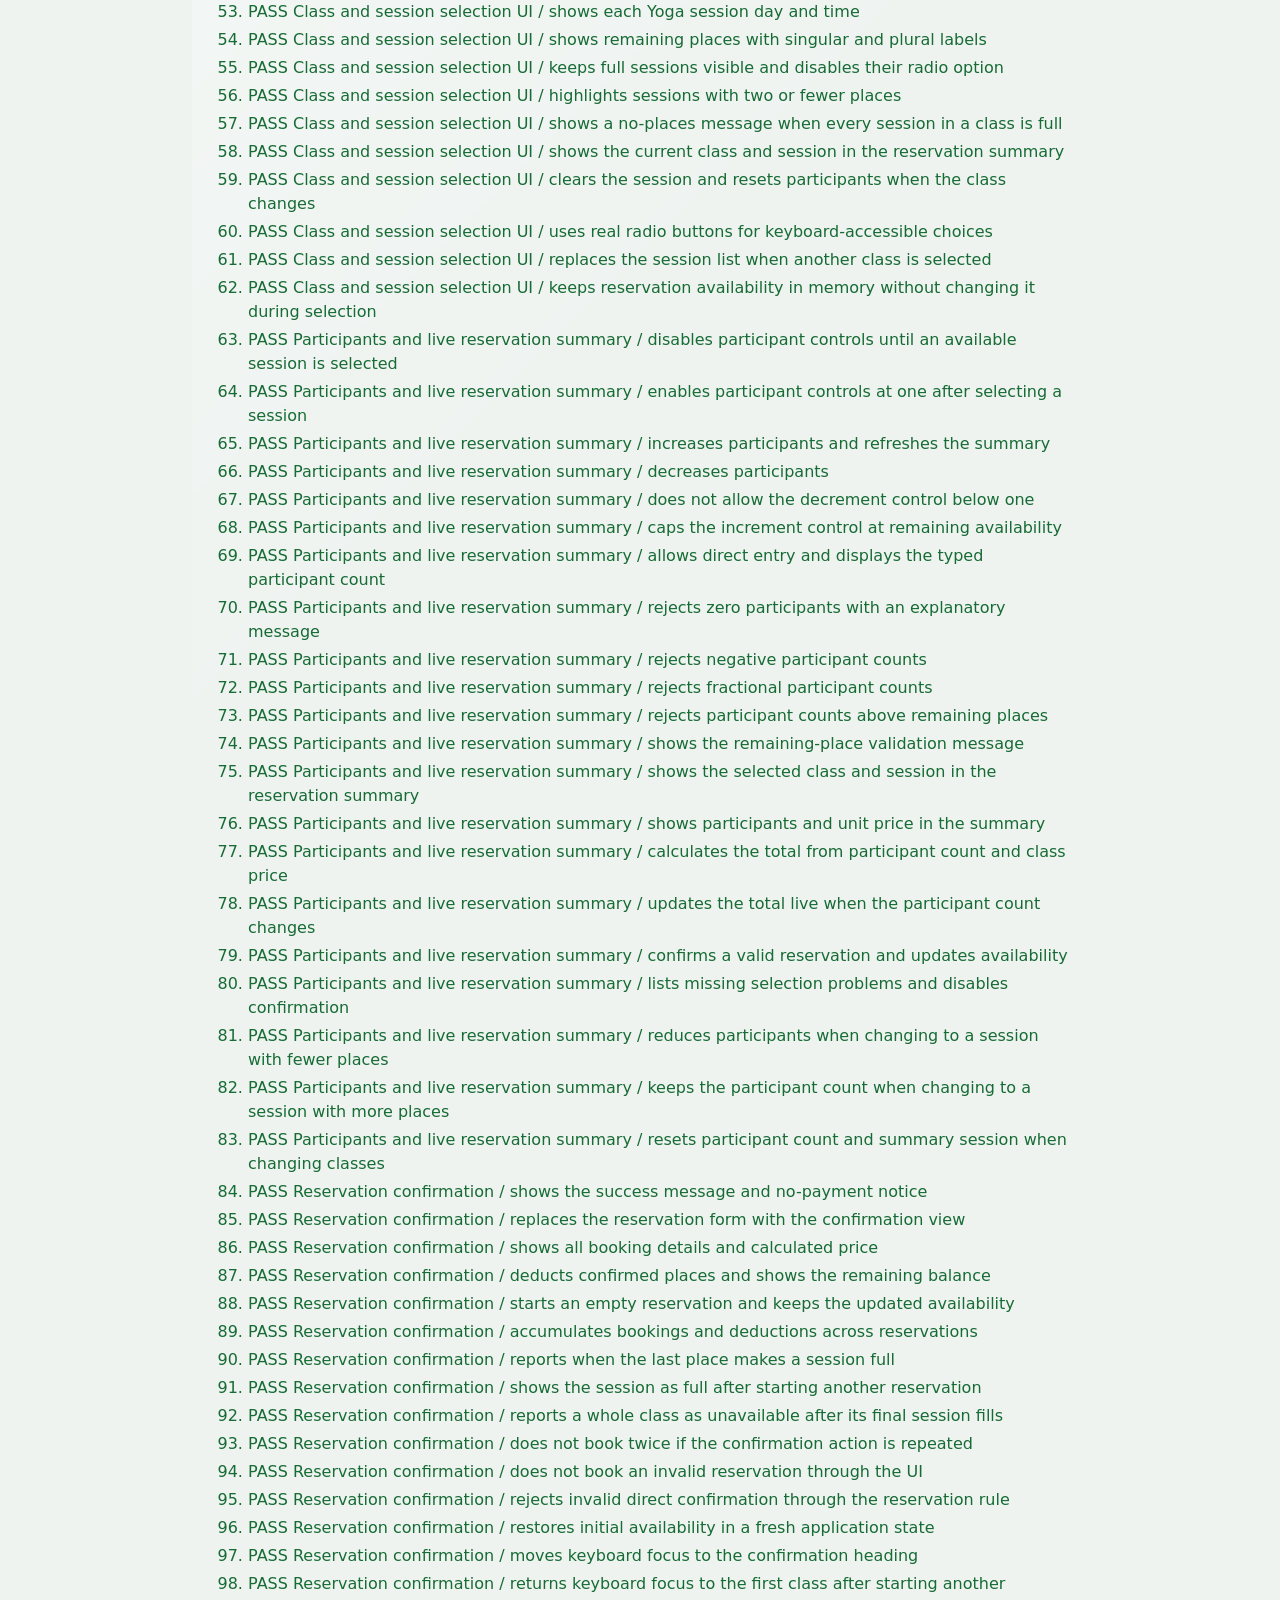
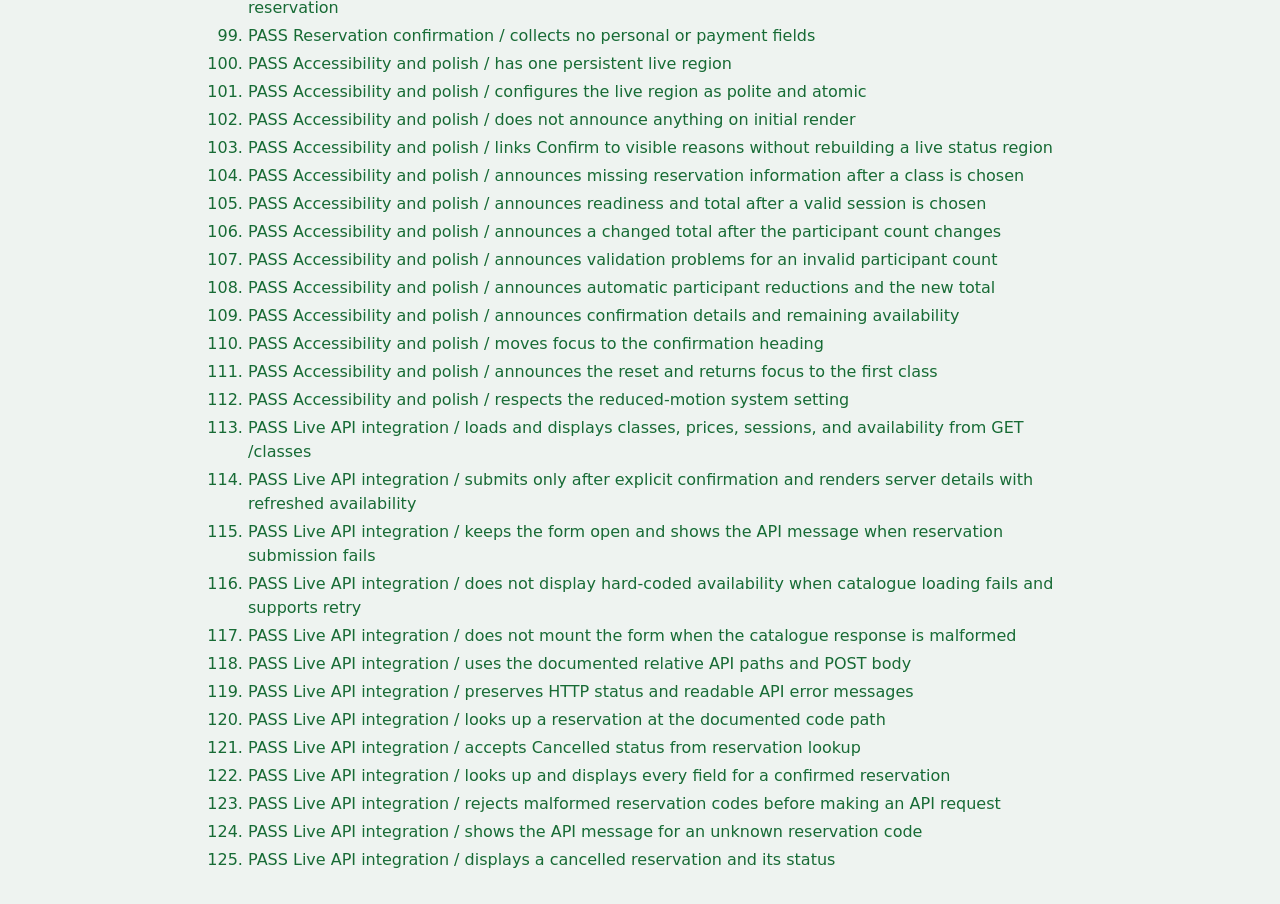
==== commit 13c92812: "01-02-03 ui implement" ====
--- a/tests/tests.html
+++ b/tests/tests.html
@@ -27,11 +27,14 @@
   <script src="data.test.js"></script>
   <script src="reservation.test.js"></script>
   <script src="../js/ui.js"></script>
+  <script src="../js/api.js"></script>
+  <script src="../js/app.js"></script>
   <script src="ui-helpers.js"></script>
   <script src="ui.test.js"></script>
   <script src="participants.test.js"></script>
   <script src="confirm.test.js"></script>
   <script src="a11y.test.js"></script>
+  <script src="api-integration.test.js"></script>
   <script>runTests();</script>
 </body>
 </html>
--- a/css/styles.css
+++ b/css/styles.css
@@ -518,6 +518,88 @@
 .phase-note {
   color: var(--green);
   font-weight: 700;
+}
+
+.api-feedback {
+  margin: 12px 0;
+  padding: 11px 13px;
+  border-left: 3px solid var(--orange);
+  color: #75401f;
+  background: var(--orange-soft);
+  font-size: 13px;
+}
+
+.reservation-lookup {
+  margin: 4px 0 42px;
+  padding-top: 24px;
+  border-top: 1px solid var(--line);
+}
+
+.reservation-lookup h2,
+.lookup-result h3 {
+  margin: 0 0 14px;
+  font: 500 26px/1.15 Georgia, "Palatino Linotype", serif;
+}
+
+.lookup-form {
+  display: flex;
+  max-width: 620px;
+  align-items: end;
+  gap: 12px;
+}
+
+.lookup-field {
+  display: flex;
+  min-width: 0;
+  flex: 1;
+  flex-direction: column;
+  gap: 7px;
+  color: var(--muted);
+  font-size: 13px;
+  font-weight: 700;
+}
+
+.lookup-field input {
+  width: 100%;
+  min-height: 44px;
+  padding: 0 12px;
+  border: 1px solid var(--line);
+  border-radius: 5px;
+  color: var(--ink);
+  background: var(--surface);
+  font: 600 14px/1 "Trebuchet MS", "Segoe UI", sans-serif;
+}
+
+.lookup-field input:focus-visible {
+  outline: 3px solid #d78258;
+  outline-offset: 2px;
+}
+
+.lookup-result {
+  max-width: 720px;
+  margin-top: 24px;
+}
+
+.lookup-result h3 {
+  margin-bottom: 0;
+}
+
+.lookup-summary {
+  margin-top: 14px;
+}
+
+.api-load-error {
+  max-width: 720px;
+  margin: 24px auto;
+  padding: 24px;
+  border: 1px solid var(--line);
+  border-radius: 8px;
+  background: var(--surface);
+}
+
+.api-load-error h2 {
+  margin: 0 0 10px;
+  font: 500 26px/1.15 Georgia, "Palatino Linotype", serif;
 }
 
 .visually-hidden {
@@ -628,6 +710,7 @@
   .confirm-button:disabled { color: #f4f7f5; }
   .reservation-status.is-valid { color: #b8e7c9; background: #263e31; }
   .reservation-status.is-invalid { color: #ffe0aa; background: #463825; }
+  .api-feedback { color: #ffe0aa; background: #463825; }
   .confirmation-availability { color: #a9dbc6; }
   .class-option.is-selected .class-surface,
   .session-option.is-selected .session-surface { background: #243b35; }
@@ -646,6 +729,7 @@
   h1 { font-size: 42px; }
   .selection-columns { grid-template-columns: 1fr; gap: 27px; }
   .reservation-details { grid-template-columns: 1fr; gap: 24px; padding: 19px; }
+  .lookup-form { align-items: stretch; flex-direction: column; }
   .confirmation-screen { margin: 18px 0 34px; padding: 23px; }
 }
 
